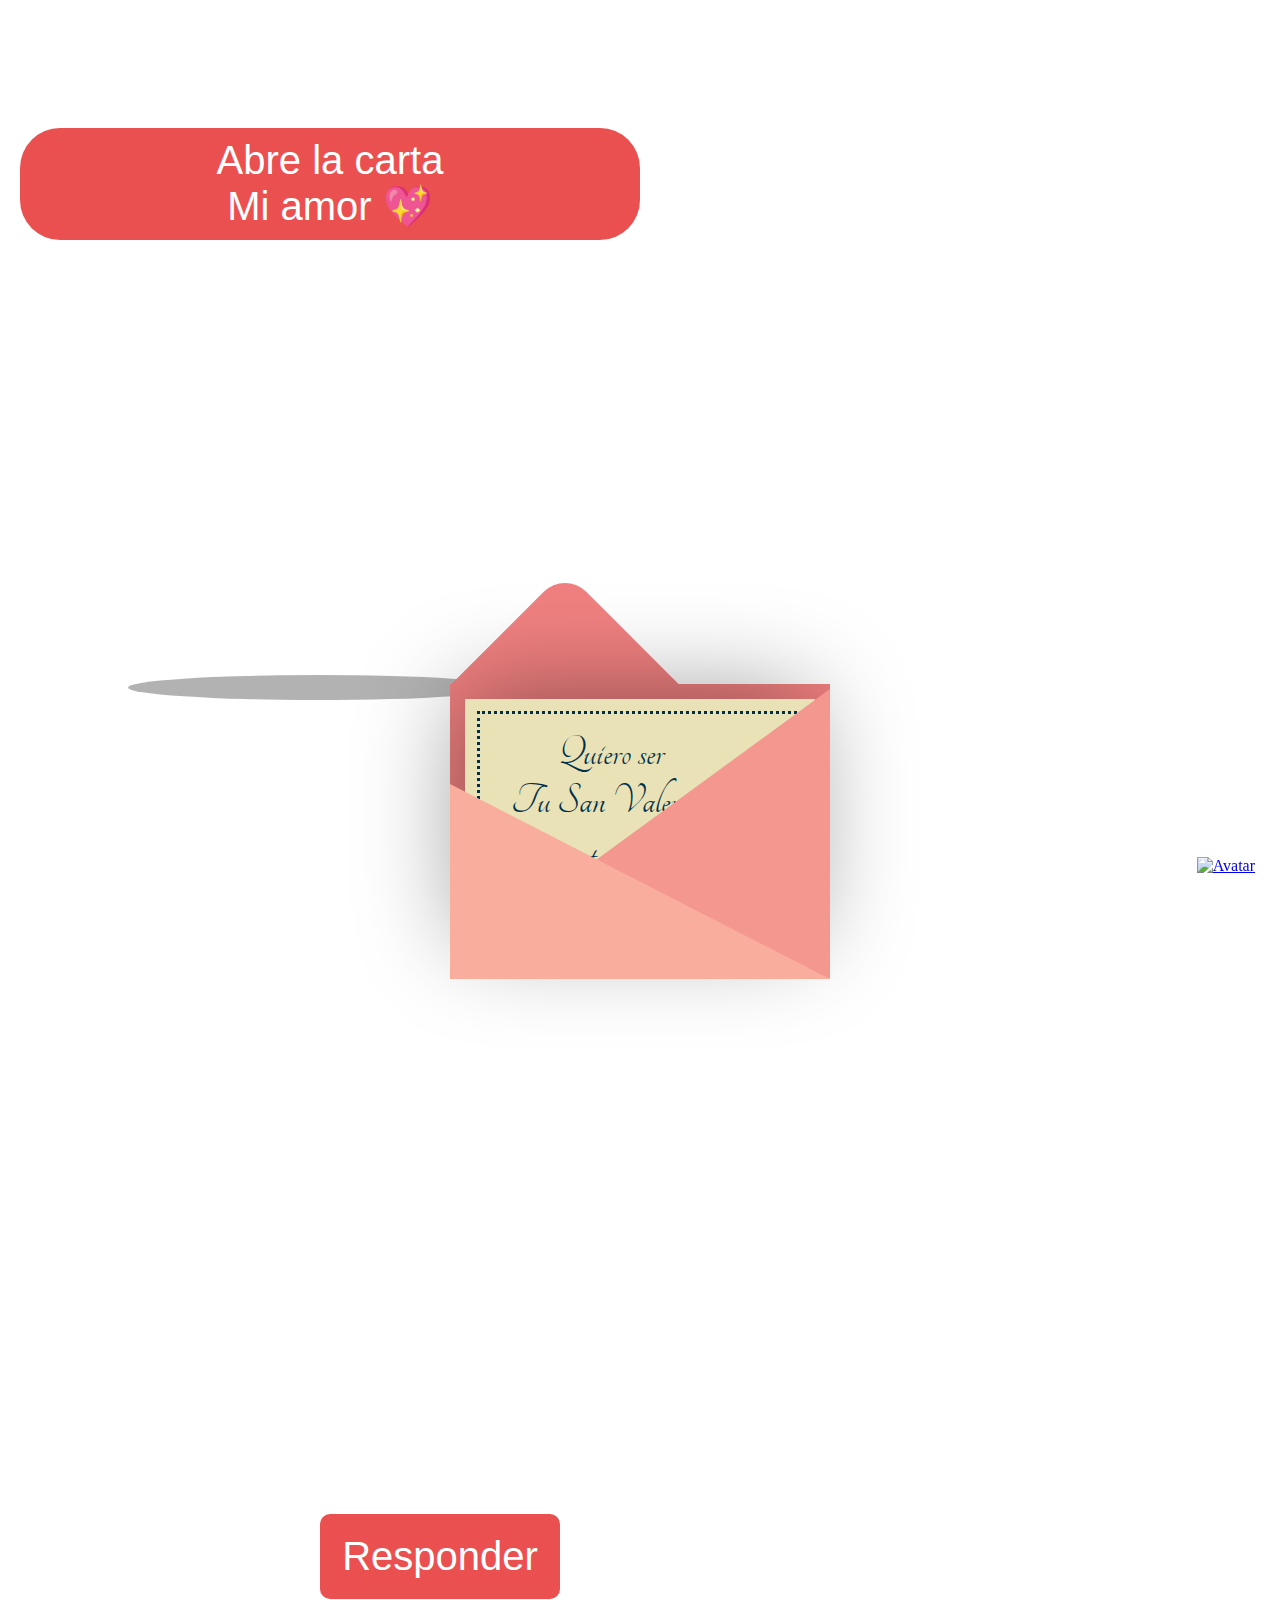
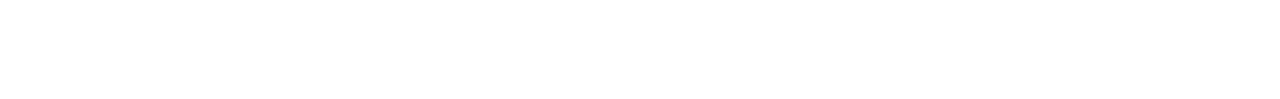
==== invitacion.html @ 776e00ab "Add files via upload" ====
<!DOCTYPE html>
<html>

<head>
    <meta charset='utf-8'>
    <meta http-equiv='X-UA-Compatible' content='IE=chrome'>
    <title>Sorpresa</title>
    <meta name="viewport" content="width=device-width, initial-scale=1">
    <link rel="stylesheet" href="main.css" type="text/css">


    <script src="https://ajax.aspnetcdn.com/ajax/jQuery/jquery-3.4.1.min.js">
    </script>
    <script>


        $(document).ready(function () {
            $('.container').mouseenter(function () {
                $('.card').stop().animate({
                    top: '-90px'
                }, 'slow');
            }).mouseleave(function () {
                $('.card').stop().animate({
                    top: 0
                }, 'slow');
            });
        });
    </script>
</head>

<body>
    <script>
        function confirmacion() {
            var confir = window.confirm("¿Quieres pasar todos tus San Valentín con Pedrito?")

            if (confir == true) {
                alert("Felicidades escogiste bien😊, Te quiero mucho hermosa❤️, los datos de la cita en este año es el día 14/02/2025 en Av Pedro De Osma 203, Apart 403, Barranco,Lima, pero previamente nos vemos en centro civico a las 3pm, me encantas y estoy super emocionado de pasarla contigo💕");
            }
            else {
                alert("Piensalo bien eh 😓😓😓😓, vamos intenta de nuevo ")
            }

        }


</script>
    <div class="contedor">
        <div class="tittle"> Abre la carta </br> Mi amor &#128150; </div>
        <div class="container">
    
            <div class="valentines">
    
                <div class="envelope"></div>
                <div class="front"></div>
                <div class="card">
                    <div class="text">Quiero ser</br> Tu San Valentín</br> ¿Aceptarías? &#128157;</br> 14-02-25</div>
    
                </div>
                <div class="hearts">
                    <div class="one"></div>
                    <div class="two"></div>
                    <div class="three"></div>
                    <div class="four"></div>
                    <div class="five"></div>
                </div>
            </div>
        </div>
       
        <div class="shadow"></div>
        <div class="boton_R" type="button" onclick="confirmacion()"> Responder</div>
        <a class="btn-flotante" href="index.html">  <img  src="https://cdn-icons-png.flaticon.com/512/1176/1176706.png" alt="Avatar"
            style="width:50px;height:50px;"></a>
      
        
        
    </div>


</body>

</html>
---- main.css ----
@import url('https://fonts.googleapis.com/css2?family=Tangerine:wght@400;700&display=swap');

* {
    margin: 0px;
    padding: 0px;
}



.principal {
    margin-top: 30px;
    display: flex;
    flex-direction: column;
    justify-content: center;
    align-content: center;
    align-items: center;
    color: black;
    height: 100vh;
    width: 100%;
    text-align: center;
    font-size: 20px;
    background: #fab1a0;
    margin-bottom: 100px;
    
    
}

.bloque0{

  background: white;
  padding: 2%;
  margin-top:30px;
  margin: 10px;
  border-radius: 5px;
  font-size: 20px;
  
 
}

.bloque_1{
  margin-right: 50px;
  background: white;
  padding: 10px;
  
}


.carta {
    font-family: 'Franklin Gothic Medium', 'Arial Narrow', Arial, sans-serif;
    width: 60%;
    padding: 20px;
    display: block;
    text-align: center;
    height: 600px;
    background-color: white;
    position: absolute;
    z-index: 99999999;
    border-radius: 20px;
}



.carta-logo {
    width: 200px;
    height: 120px;
    border-color: black;
    box-shadow: #fab1a0;
}

@media (max-widht:600px) {

    img .carta-logo {
        width: 10px;
        height: 100px;
        background-color: black;

    }
}


.principal2 {
    display: flex;
    flex-direction: column;
    justify-content: center;
    align-content: center;
    align-items: center;
    color: black;
    height: 100%;
    width: 100%;
    text-align: center;
    line-height: 40px;
    font-size: 30px;
    background: #fff;
}

.titulo {
    
    display:block;
}

.flip-card {
    background-color: transparent;
    width: 300px;
    height: 300px;
    margin: 20px;
    perspective: 1000px;
    margin-bottom: 100px;
    
    /* Remove this if you don't want the 3D effect */
}



/* This container is needed to position the front and back side */
.flip-card-inner {
    position: relative;
    width: 100%;
    height: 100%;
    text-align: center;
    transition: transform 0.8s;
    transform-style: preserve-3d;
   

}

/* Do an horizontal flip when you move the mouse over the flip box container */
.flip-card:hover .flip-card-inner {
    transform: rotateY(180deg);

}

/* Position the front and back side */
.flip-card-front,
.flip-card-back {
    position: absolute;
    width: 100%;
    height: 100%;
    border: hidden;
    -webkit-backface-visibility: hidden;
    /* Safari */
    backface-visibility: hidden;
    margin-bottom: 200px;
}

/* Style the front side (fallback if image is missing) */
.flip-card-front {

    color: black;
}

/* Style the back side */
.flip-card-back {
    background:#ff7675;
    color: white;
    transform: rotateY(180deg);
    padding: 40px;
    border-radius: 20px;
    text-align:center;
    
}

.titulo{
    z-index: 99;
    font-family: 'Lucida Sans', 'Lucida Sans Regular', 'Lucida Grande', 'Lucida Sans Unicode', Geneva, Verdana, sans-serif;
    margin: 50px;
}

.principal3 {
    display: flex;
    flex-direction: column;
    justify-content: center;
    align-content: center;
    align-items: center;
    color: black;
    height: 100%;
    width: 100%;
    text-align: center;
    line-height: 40px;
    font-size: 30px;
    background: #fff;
}



****

body {
    display: flex;
    justify-content: center;
    align-items: center;
    height: 100vh;
    background-color: #fae1dd;
  }
.container {
    position: relative;
    display: FLEX;
    justify-content: center;
    align-items: center;
    margin-top: 30%;
    ;
  }
  .valentines {
    position: relative;
    top:60px;
    cursor: pointer;
    animation: up 5s linear infinite;
  }

  .envelope {
    position: relative;
    width: 380px;
    height:250px;
    background-color: #f08080; 
  }
  
  .envelope:before {
    background-color: #f08080; 
    content:"";
    position: absolute;
    width: 162px;
    height: 162px;
    transform: rotate(45deg);
    top:-80px;
    left:34px;
    border-radius:30px 0 0 0;
    
  }
  
  .card {
    position: absolute;
    background-color: #eae2b7;
    width: 350px;
    height: 245px;
    top:15px;
    left:15px;
    box-shadow: -5px -5px 100px rgba(0,0,0,0.4); 
  }
  
  .card:before {
    content:"";
    position: absolute;
    border:3px solid #003049;
    border-style: dotted;
    width: 320px;
    heighT: 220px;
    left:12px;
    top:12px;
  }
  
  .text {
    position: absolute;
    font-family: "Tangerine", serif;
    font-size: 45px;
    text-align: center;   
    top:30px;
    left:35px;
    color: #003049;
  }
  
  .heart {
    background-color: #d62828;
    display: inline-block;
    height: 30px;
    margin: 0 10px;
    position: relative;
    top: 500px;
    left:50%;
    transform: rotate(-45deg);
    width: 30px;
  }
  
  .heart:before,
  .heart:after {
    content: "";
    background-color: #d62828;
    border-radius: 50%;
    height: 50px;
    position: absolute;
    width: 30px;
  }
  
  .heart:before {
    top: -15px;
    left: 0;
  }
  
  .heart:after {
    left: 15px;
    top: 0;
  }
  .front {
    position: absolute;
    border-right: 260px solid #f4978e;
    border-top: 190px solid transparent;
    border-bottom: 100px solid transparent;
    left:120px;
    top:5px;
    width:0;
    height:0;
    z-index:10;
  }
  
  .front:before {
    position: absolute;
    content:"";
    border-left: 380px solid #f8ad9d;
    border-top: 195px solid transparent;
    left:-120px;
    top:-95px;
    width:0;
    height:0;
  }

  .shadow {
    position: absolute;
    width: 380px;
    height: 25px;
    border-radius:50%;
    background-color: rgba(0,0,0,0.3);
    top:75%;
    left:10%;
    animation: scale 3s linear infinite;
    z-index:-1;
  }

  @keyframes up {
    0%, 100% {
      transform: translateY(0);
    }
    50% {
      transform: translateY(-60px);
    }
  }

  @keyframes scale {
    0%, 100% {
      transform: scaleX(1);
    }
    50% {
      transform: scaleX(0.75);
    }
  }

  .hearts {
    position: absolute  ;
    
  }
  
  .one, .two, .three, .four, .five {
    background-color: red;
    display: inline-block;
    height: 10px;
    margin: 0 10px;
    position: relative;
    transform: rotate(-45deg);
    width: 10px;
    top:20px;
  }
  
  .one:before,
  .one:after, .two:before, .two:after, .three:before, .three:after, .four:before, .four:after, .five:before, .five:after {
    content: "";
    background-color: red;
    border-radius: 50%;
    height: 10px;
    position: absolute;
    width: 10px;
  }
  
  .one:before, .two:before, .three:before, .four:before, .five:before {
    top: -5px;
    left: 0;
  }
  
  .one:after, .two:after, .three:after, .four:after, .five:after {
    left: 5px;
    top: 0;
  }
    
  .one {
    left:10px;
    animation: heart 1s ease-out infinite; 
  }
  
  .two {
    left:30px;
    animation: heart 2s ease-out infinite; 
  }
  
  .three {
    left:50px;
    animation: heart 1.5s ease-out infinite;
  }
  
  .four {
    left:70px;
    animation: heart 2.3s ease-out infinite;
  }
  
  .five {
    left:50px;
    animation: heart 1.7s ease-out infinite;
  }
  
  @keyframes heart {
    0%{
      transform: translateY(0) rotate(-45deg) scale(0.3);
      opacity: 1;
    }
    100%{
      transform: translateX(100px)translateY(-350px) rotate(-45deg) scale(1.9);
      opacity: 0.5;
    }
  }

  .contenedor{
    display: flex;
    flex-direction: column;
    align-items: center;
    justify-content: center;
  }

  .tittle{
    max-width: 600px;
    margin: 20px;
    margin-top:10%;
    font-size: 40px;
    font-family: 'Lucida Sans', 'Lucida Sans Regular', 'Lucida Grande', 'Lucida Sans Unicode', Geneva, Verdana, sans-serif;
    
    display: flex;
    align-items: center;
    justify-content: center;
    text-align: center;
    background: #eb5050;
    border-radius: 40px;
    color: white;
    padding: 10px;
  }

  .tittle2{
    max-width: 600px;
    margin: 20px;
    margin-top:50%;
    font-size: 40px;
    font-family: 'Lucida Sans', 'Lucida Sans Regular', 'Lucida Grande', 'Lucida Sans Unicode', Geneva, Verdana, sans-serif;
  
    display: flex;
    align-items: center;
    justify-content: center;
    text-align: center;
    background: #eb5050;
    border-radius: 40px;
    color: white;
    padding: 20px;
  }
  .boton_A{
    min-width: 100px;
    text-decoration: NONE;
    padding: 20px;
    background: #fff;
    border-radius: 10px;
    color: black;
    border:3px solid #f08080;
    border-style:ridge;
  }

  .boton_S{
    min-width: 100px;
    text-decoration: NONE;
    padding: 20px;
    background: #fff;
    border-radius: 10px;
    color: black;
    border:3px solid #f08080;
    border-style: ridge;

  }

  .boton_A:hover ,.boton_S:hover{
    
    text-decoration: NONE;
    padding: 20px;
    background: #f08080;
    border-radius: 10px;
    color: white;
  }
  .boton_R{
    margin-top: 50%;
    margin-left: 25%;
    margin-bottom: 100px;
    min-width: 100px;
    max-width: 200px;
    text-decoration: NONE;
    padding: 20px;
    background: #eb5050;
    border-radius: 40px;
    color: white;
   
    border-radius: 10px;
   
    text-align: center;
    font-size: 40px;
    font-family: 'Lucida Sans', 'Lucida Sans Regular', 'Lucida Grande', 'Lucida Sans Unicode', Geneva, Verdana, sans-serif;
    
    border-style: none;
    

  }

  .btn-flotante {
    font-size: 16px; /* Cambiar el tamaño de la tipografia */
    padding: 5px;
    position: fixed;
    bottom: 20px;
    right: 20px;
    transition: all 300ms ease 0ms;
    cursor: pointer;
    z-index: 99;
  }
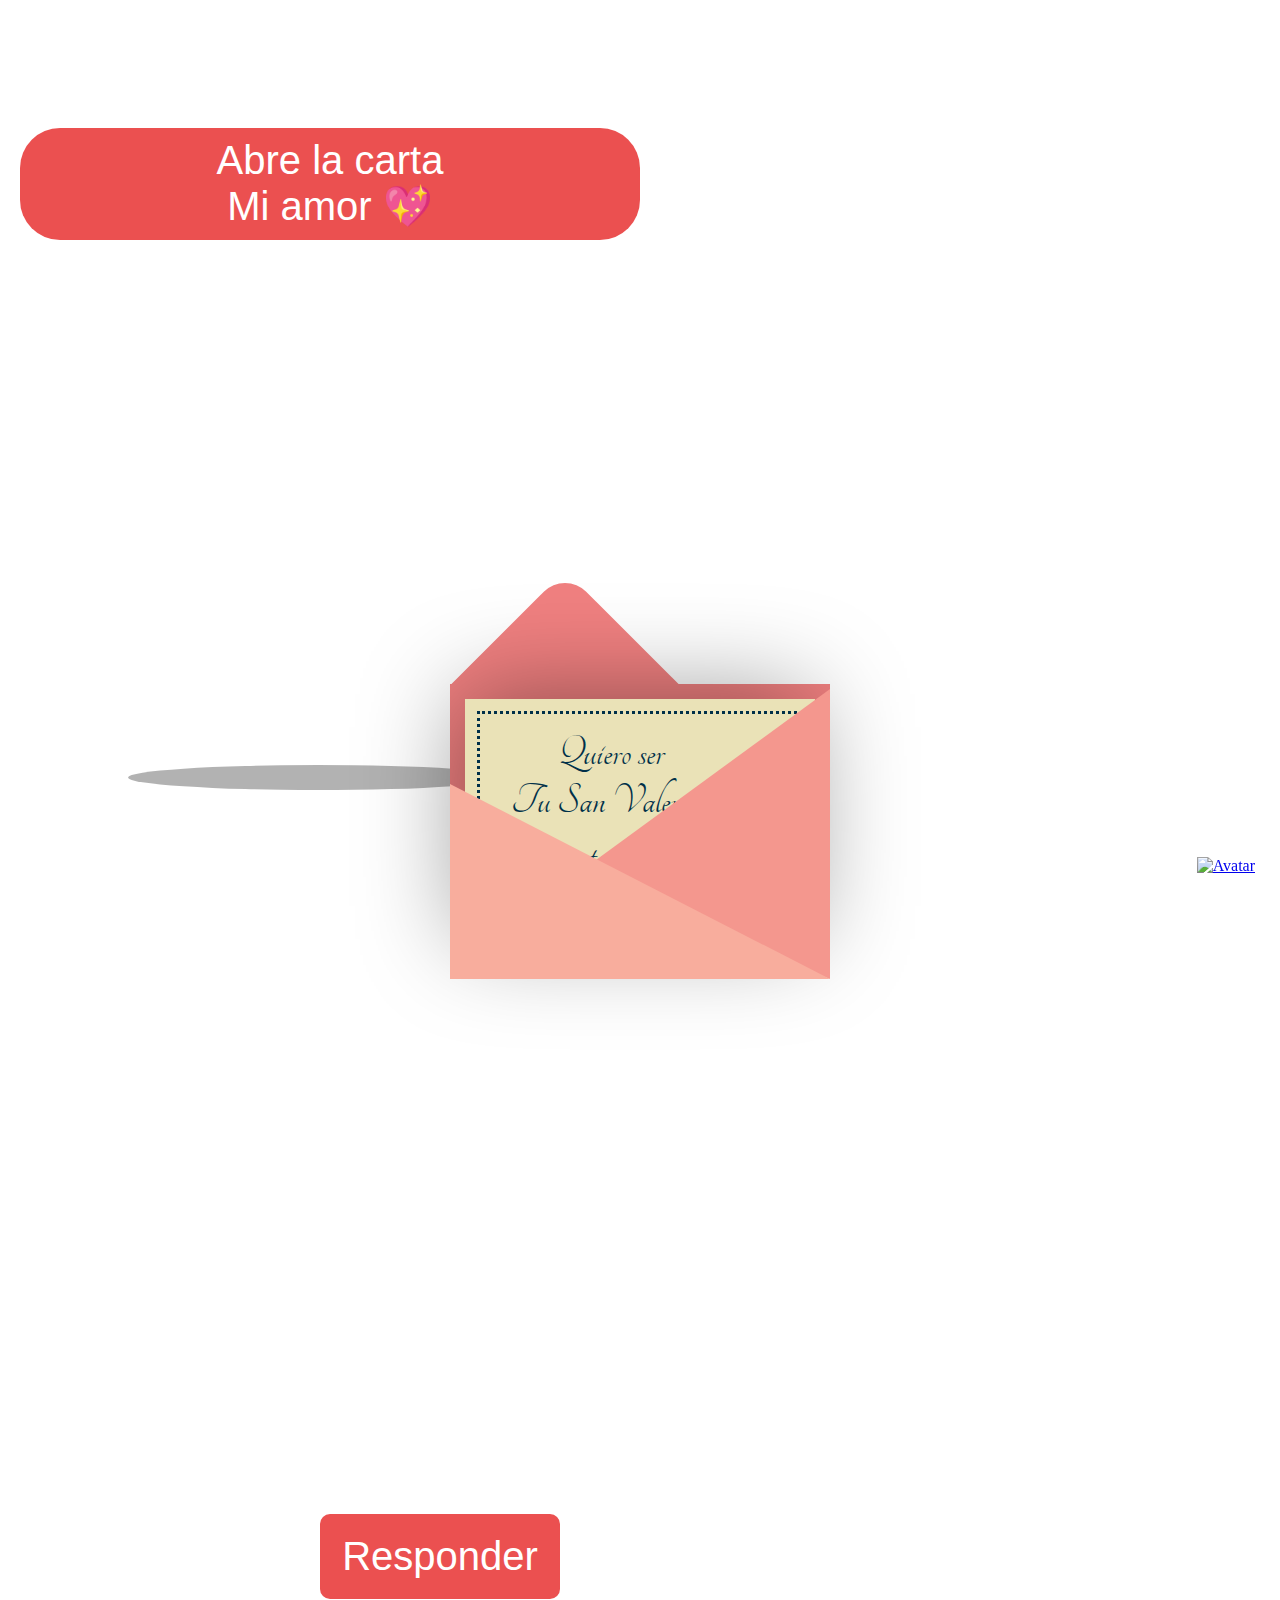
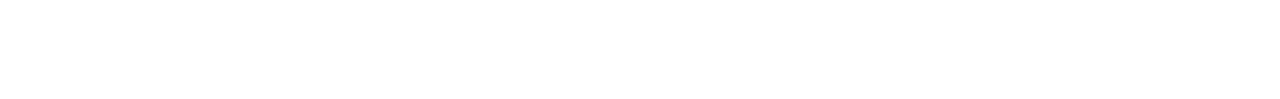
==== commit 9d24e16c: "Add files via upload" ====
--- a/invitacion.html
+++ b/invitacion.html
@@ -34,7 +34,7 @@
             var confir = window.confirm("¿Quieres pasar todos tus San Valentín con Pedrito?")
 
             if (confir == true) {
-                alert("Felicidades escogiste bien😊, Te quiero mucho hermosa❤️, los datos de la cita en este año es el día 14/02/2025 en Av Pedro De Osma 203, Apart 403, Barranco,Lima, pero previamente nos vemos en centro civico a las 3pm, me encantas y estoy super emocionado de pasarla contigo💕");
+                alert("Felicidades escogiste bien😊, Te quiero mucho hermosa❤️, los datos de la cita en este año es el día 14/02/2025 me encantas y estoy super emocionado de pasarla contigo💕");
             }
             else {
                 alert("Piensalo bien eh 😓😓😓😓, vamos intenta de nuevo ")
--- a/main.css
+++ b/main.css
@@ -8,7 +8,7 @@
 
 
 .principal {
-    margin-top: 30px;
+    margin-top: 100px;
     display: flex;
     flex-direction: column;
     justify-content: center;
@@ -317,7 +317,7 @@
     height: 25px;
     border-radius:50%;
     background-color: rgba(0,0,0,0.3);
-    top:75%;
+    top:85%;
     left:10%;
     animation: scale 3s linear infinite;
     z-index:-1;
